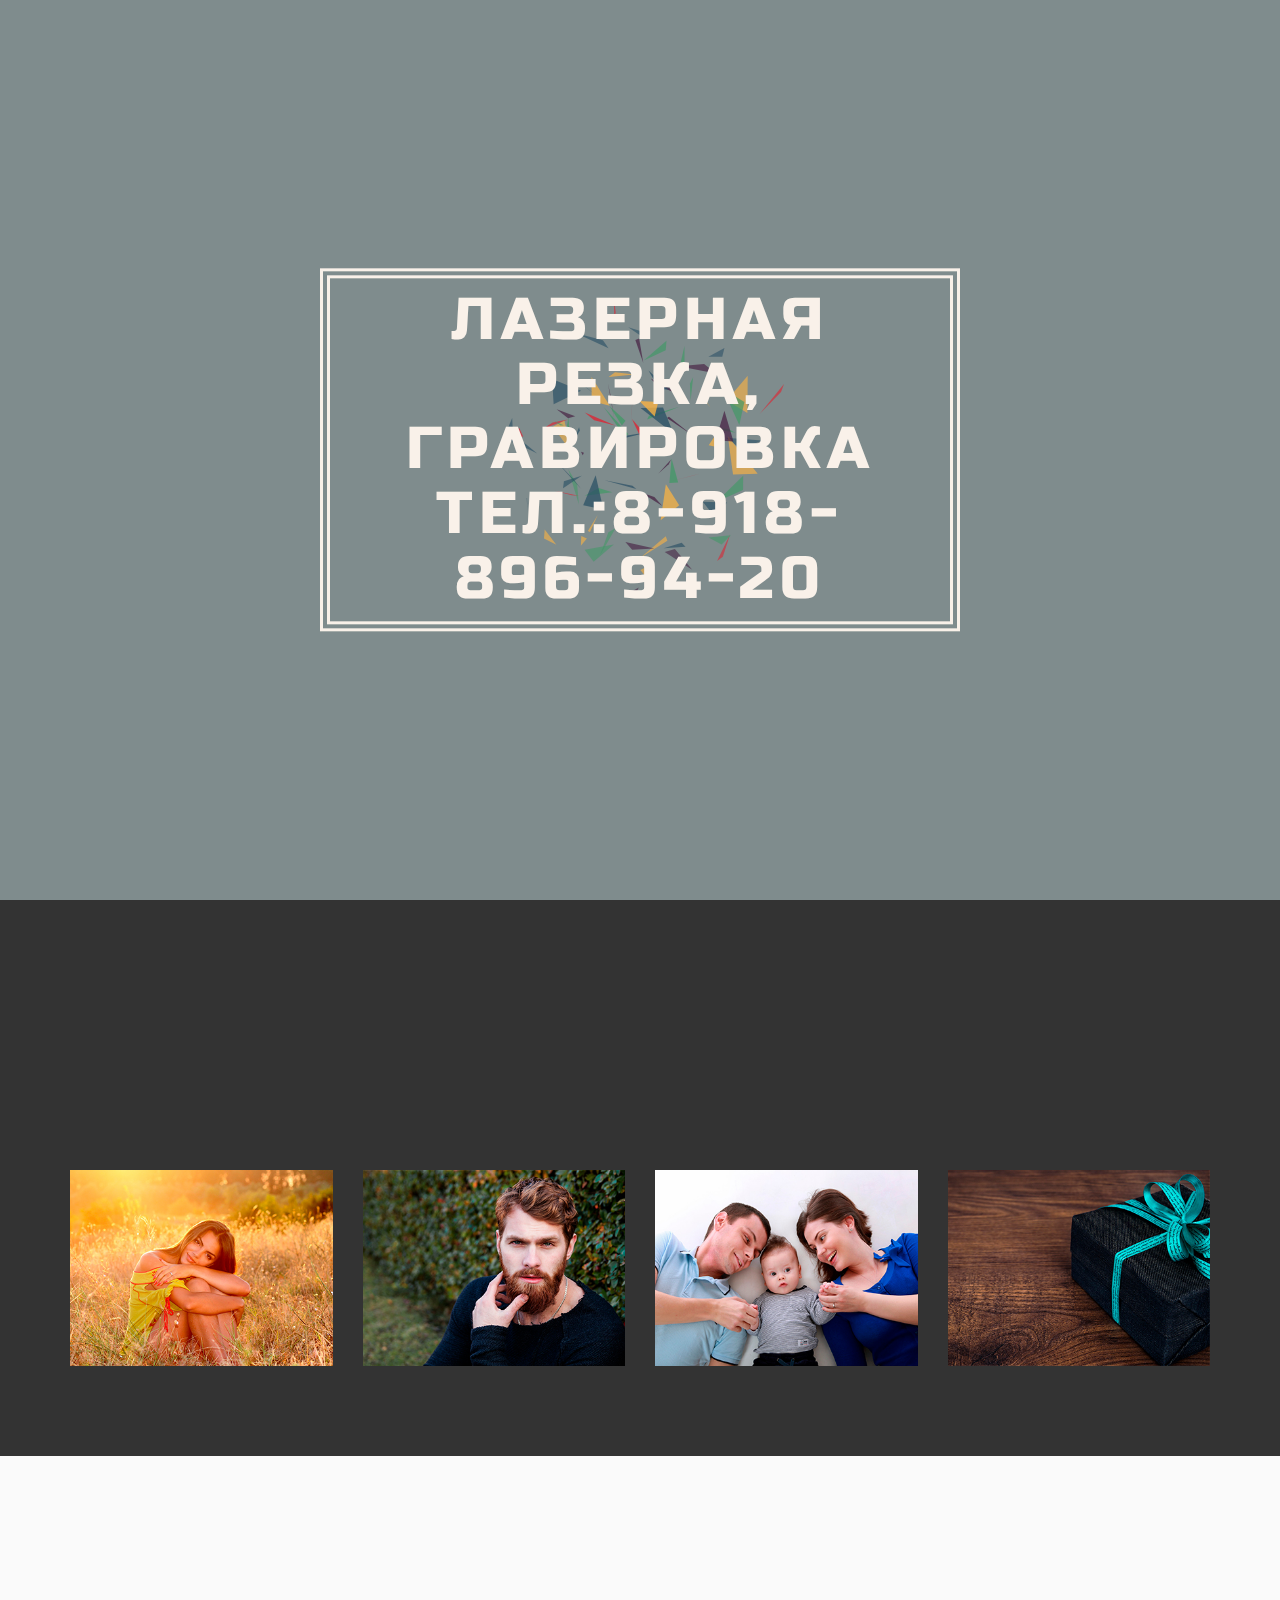
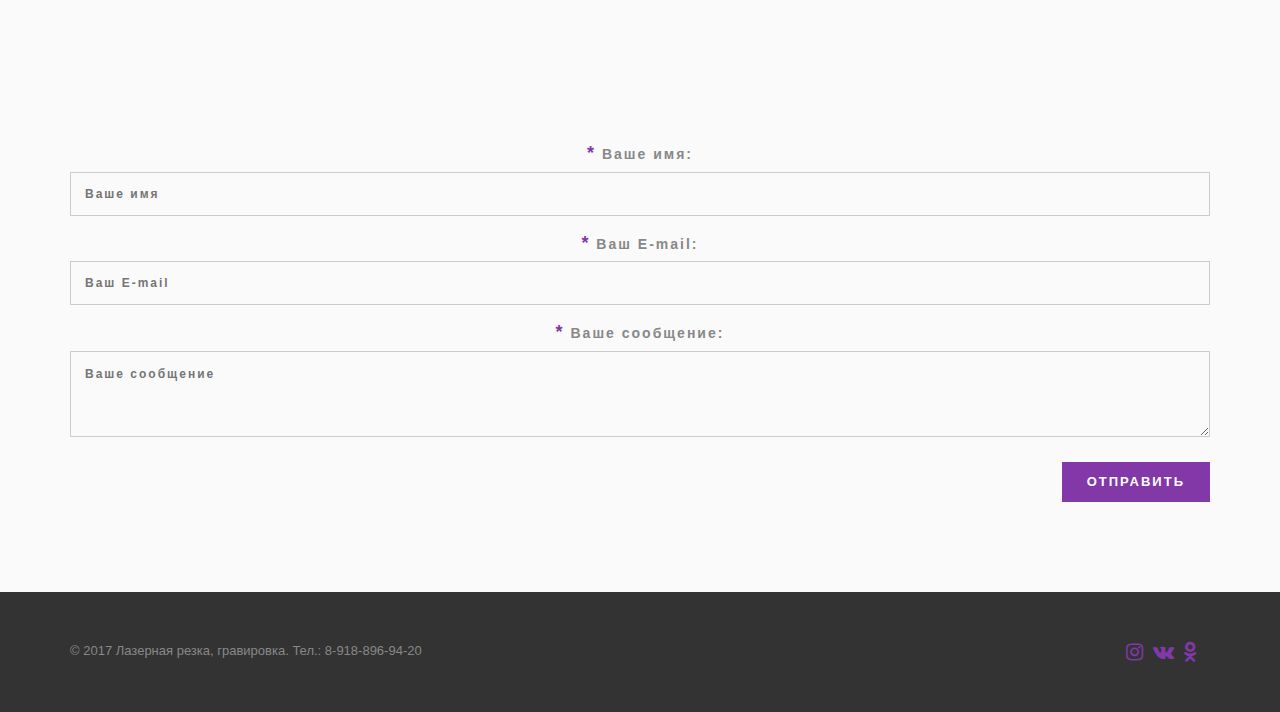
==== index.html @ a65a6808 "112" ====
<!DOCTYPE html>
<html lang="en" class="no-js">
	<head>
        <meta charset="UTF-8" />
        <meta http-equiv="X-UA-Compatible" content="IE=edge">
        <meta name="viewport" content="width=device-width, initial-scale=1">
        <title>Лазерная резка, гравировка</title>
        <meta name="description" content="Examples for creative website header animations using Canvas and JavaScript" />
        <meta name="keywords" content="header, canvas, animated, creative, inspiration, javascript" />
        <meta name="author" content="Codrops" />
        <link rel="shortcut icon" href="../favicon.ico">
        <link rel="stylesheet" type="text/css" href="css/normalize.css" />
        <link rel="stylesheet" type="text/css" href="css/demo.css" />
        <link rel="stylesheet" type="text/css" href="css/component.css" />
				<link rel="stylesheet" href="css/fonts.css" />
				<link rel="stylesheet" href="css/main.css" />
				<link rel="stylesheet" href="css/skins/purple.css" />
				<link rel="stylesheet" href="css/media.css" />
				<link rel="stylesheet" href="js/font-awesome/css/font-awesome.min.css" />
				<link rel="stylesheet" href="js/linea/styles.css" />
				<link rel="stylesheet" href="js/magnific-popup/magnific-popup.css" />
				<link rel="stylesheet" href="js/animate/animate.min.css" />
        <!-- <link href='http://fonts.googleapis.com/css?family=Raleway:200,400,800|Londrina+Outline' rel='stylesheet' type='text/css'> -->
				<!-- <link href="https://fonts.googleapis.com/css?family=Exo+2" rel="stylesheet" type='text/css'> -->
				<link href="https://fonts.googleapis.com/css?family=Russo+One" rel="stylesheet">
				<link rel="stylesheet" href="https://maxcdn.bootstrapcdn.com/bootstrap/3.3.7/css/bootstrap.min.css" integrity="sha384-BVYiiSIFeK1dGmJRAkycuHAHRg32OmUcww7on3RYdg4Va+PmSTsz/K68vbdEjh4u" crossorigin="anonymous">
        <!--[if IE]>
        	<script src="http://html5shiv.googlecode.com/svn/trunk/html5.js"></script>
        <![endif]-->
	</head>
	<body>
		<!-- Шапка с эффектом анимации -->
		<div class="container demo-3">
			<div class="content">
                <div id="large-header" class="large-header">
                    <canvas id="demo-canvas"></canvas>
                    <h1 class="main-title">Лазерная резка, гравировка <br> тел.:8-918-896-94-20</span></h1>
                </div>
			</div>
  	</div>
		<!-- | Конец - Шапка с эффектом анимации -->

		<!-- Портфолио -->
		<section id="portfolio" class="s_portfolio bg_dark">
			<div class="section_header">
				<h2>Не забываемые подарки</h2>
				<div class="s_descr_wrap">
					<div class="s_descr"></div>
				</div>
			</div>
			<div class="section_content">
				<div class="container">
					<div class="row">
						<div class="filter_div controls">
							<ul class="ulmenu">
								<li class="filter active" data-filter="all">Все работы</li>
								<li class="filter" data-filter=".category-1">Сайты</li>
								<li class="filter" data-filter=".category-2">Айдентика</li>
								<li class="filter" data-filter=".category-3">Логотипы</li>
							</ul>
						</div>
						<div id="portfolio_grid">
							<div class="mix col-md-3 col-sm-6 col-xs-12 portfolio_item category-1">
								<img src="img/forher.jpg" alt="Alt" />
								<div class="port_item_cont">
									<h3>Для женщин</h3>
									<p></p>
									<a href="#" class="popup_content">Посмотреть</a>
								</div>
								<div class="hidden">
									<div class="podrt_descr">
										<div class="modal-box-content">
											<button class="mfp-close" type="button" title="Закрыть (Esc)">×</button>
											<h3>Заголовок работы</h3>
											<p>Lorem ipsum dolor sit amet, consectetur adipisicing elit. Earum cupiditate, dignissimos quo. Dolore, omnis totam quibusdam voluptatibus cum, nulla dolores sunt iste? Sunt nam illum, animi magni veniam adipisci non.</p>
											<img src="img/forher.jpg" alt="Alt" />
										</div>
									</div>
								</div>
							</div>
							<div class="mix col-md-3 col-sm-6 col-xs-12 portfolio_item category-1">
								<img src="img/forhim.jpg" alt="Alt" />
								<div class="port_item_cont">
									<h3>Для мужчин</h3>
									<p></p>
									<a href="#" class="popup_content">Посмотреть</a>
								</div>
								<div class="hidden">
									<div class="podrt_descr">
										<div class="modal-box-content">
											<button class="mfp-close" type="button" title="Закрыть (Esc)">×</button>
											<h3>Заголовок работы</h3>
											<p>Lorem ipsum dolor sit amet, consectetur adipisicing elit. Earum cupiditate, dignissimos quo. Dolore, omnis totam quibusdam voluptatibus cum, nulla dolores sunt iste? Sunt nam illum, animi magni veniam adipisci non.</p>
											<img src="img/forhim.jpg" alt="Alt" />
										</div>
									</div>
								</div>
							</div>
							<div class="mix col-md-3 col-sm-6 col-xs-12 portfolio_item category-1">
								<img src="img/forfamily.jpg" alt="Alt" />
								<div class="port_item_cont">
									<h3>Для всей семьи</h3>
									<p></p>
									<a href="#" class="popup_content">Посмотреть</a>
								</div>
								<div class="hidden">
									<div class="podrt_descr">
										<div class="modal-box-content">
											<button class="mfp-close" type="button" title="Закрыть (Esc)">×</button>
											<h3>Заголовок работы</h3>
											<p>Lorem ipsum dolor sit amet, consectetur adipisicing elit. Earum cupiditate, dignissimos quo. Dolore, omnis totam quibusdam voluptatibus cum, nulla dolores sunt iste? Sunt nam illum, animi magni veniam adipisci non.</p>
											<img src="img/forfamily.jpg" alt="Alt" />
										</div>
									</div>
								</div>
							</div>
							<div class="mix col-md-3 col-sm-6 col-xs-12 portfolio_item category-2">
								<img src="img/forholiday.jpg" alt="Alt" />
								<div class="port_item_cont">
									<h3>На праздники</h3>
									<p></p>
									<a href="#" class="popup_content">Посмотреть</a>
								</div>
								<div class="hidden">
									<div class="podrt_descr">
										<div class="modal-box-content">
											<button class="mfp-close" type="button" title="Закрыть (Esc)">×</button>
											<h3>Заголовок работы</h3>
											<p>Lorem ipsum dolor sit amet, consectetur adipisicing elit. Earum cupiditate, dignissimos quo. Dolore, omnis totam quibusdam voluptatibus cum, nulla dolores sunt iste? Sunt nam illum, animi magni veniam adipisci non.</p>
											<img src="img/forholiday.jpg" alt="Alt" />
										</div>
									</div>
								</div>
							</div>

							<!-- <div class="mix col-md-12 col-sm-12 col-xs-12 portfolio_item category-2">
								<img src="img/corp.jpg" alt="Alt" />
								<div class="port_item_cont">
									<h3>Заголовок работы</h3>
									<p>Описание работы</p>
									<a href="#" class="popup_content">Посмотреть</a>
								</div>
								<div class="hidden">
									<div class="podrt_descr">
										<div class="modal-box-content">
											<button class="mfp-close" type="button" title="Закрыть (Esc)">×</button>
											<h3>Заголовок работы</h3>
											<p>Lorem ipsum dolor sit amet, consectetur adipisicing elit. Earum cupiditate, dignissimos quo. Dolore, omnis totam quibusdam voluptatibus cum, nulla dolores sunt iste? Sunt nam illum, animi magni veniam adipisci non.</p>
											<img src="img/portfolio-images/4.jpg" alt="Alt" />
										</div>
									</div>
								</div>
							</div>
							<div class="mix col-md-3 col-sm-6 col-xs-12 portfolio_item category-3">
								<img src="img/portfolio-images/5.jpg" alt="Alt" />
								<div class="port_item_cont">
									<h3>Заголовок работы</h3>
									<p>Описание работы</p>
									<a href="#" class="popup_content">Посмотреть</a>
								</div>
								<div class="hidden">
									<div class="podrt_descr">
										<div class="modal-box-content">
											<button class="mfp-close" type="button" title="Закрыть (Esc)">×</button>
											<h3>Заголовок работы</h3>
											<p>Lorem ipsum dolor sit amet, consectetur adipisicing elit. Earum cupiditate, dignissimos quo. Dolore, omnis totam quibusdam voluptatibus cum, nulla dolores sunt iste? Sunt nam illum, animi magni veniam adipisci non.</p>
											<img src="img/portfolio-images/5.jpg" alt="Alt" />
										</div>
									</div>
								</div>
							</div>
							<div class="mix col-md-3 col-sm-6 col-xs-12 portfolio_item category-3">
								<img src="img/portfolio-images/6.jpg" alt="Alt" />
								<div class="port_item_cont">
									<h3>Заголовок работы</h3>
									<p>Описание работы</p>
									<a href="#" class="popup_content">Посмотреть</a>
								</div>
								<div class="hidden">
									<div class="podrt_descr">
										<div class="modal-box-content">
											<button class="mfp-close" type="button" title="Закрыть (Esc)">×</button>
											<h3>Заголовок работы</h3>
											<p>Lorem ipsum dolor sit amet, consectetur adipisicing elit. Earum cupiditate, dignissimos quo. Dolore, omnis totam quibusdam voluptatibus cum, nulla dolores sunt iste? Sunt nam illum, animi magni veniam adipisci non.</p>
											<img src="img/portfolio-images/6.jpg" alt="Alt" />
										</div>
									</div>
								</div>
							</div>
							<div class="mix col-md-3 col-sm-6 col-xs-12 portfolio_item category-2">
								<img src="img/portfolio-images/1.jpg" alt="Alt" />
								<div class="port_item_cont">
									<h3>Заголовок работы</h3>
									<p>Описание работы</p>
									<a href="#" class="popup_content">Посмотреть</a>
								</div>
								<div class="hidden">
									<div class="podrt_descr">
										<div class="modal-box-content">
											<button class="mfp-close" type="button" title="Закрыть (Esc)">×</button>
											<h3>Заголовок работы</h3>
											<p>Lorem ipsum dolor sit amet, consectetur adipisicing elit. Earum cupiditate, dignissimos quo. Dolore, omnis totam quibusdam voluptatibus cum, nulla dolores sunt iste? Sunt nam illum, animi magni veniam adipisci non.</p>
											<img src="img/portfolio-images/1.jpg" alt="Alt" />
										</div>
									</div>
								</div>
							</div> -->

						</div>
					</div>
				</div>
			</div>
		</section>
		<!-- | Конец - Портфолио -->


		<!-- Форма связи -->
		<section id="contacts" class="s_contacts bg_light">
			<div class="section_header">
				<h2>Контакты</h2>
				<div class="s_descr_wrap">
					<div class="s_descr">Оставьте ваше сообщение</div>
				</div>
			</div>
			<div class="section_content">
				<div class="container">
					<div class="row">
						<!-- <div class="col-md-6 col-sm-6">
							<div class="contact_box">
								<div class="contacts_icon icon-basic-geolocalize-05"></div>
								<h3>Адрес:</h3>
								<p>Lorem Ipsum - это текст-"рыба", часто используемый в печати и вэб-дизайне.</p>
							</div>
							<div class="contact_box">
								<div class="contacts_icon icon-basic-smartphone"></div>
								<h3>Телефон:</h3>
								<p>+7 999 999 99 99</p>
							</div>
							<div class="contact_box">
								<div class="contacts_icon icon-basic-webpage-img-txt"></div>
								<h3>Веб-сайт:</h3>
								<p><a href="//webdesign-master.ru" target="_blank">webdesign-master.ru</a></p>
							</div>
						</div> -->
						<div class="col-md-12 col-sm-12">
							<form action="http://formspree.io/5436162" class="main_form" novalidate target="_blank" method="post">
								<label class="form-group">
									<span class="color_element">*</span> Ваше имя:
									<input type="text" name="name" placeholder="Ваше имя" data-validation-required-message="Вы не ввели имя" required />
									<span class="help-block text-danger"></span>
								</label>
								<label class="form-group">
									<span class="color_element">*</span> Ваш E-mail:
									<input type="email" name="email" placeholder="Ваш E-mail" data-validation-required-message="Не корректно введен E-mail" required />
									<span class="help-block text-danger"></span>
								</label>
								<label class="form-group">
									<span class="color_element">*</span> Ваше сообщение:
									<textarea name="message" placeholder="Ваше сообщение" data-validation-required-message="Вы не ввели сообщение" required></textarea>
									<span class="help-block text-danger"></span>
								</label>
								<button>Отправить</button>
							</form>
						</div>
					</div>
				</div>
			</div>
		</section>
		<!-- | Конец - Форма связи -->

		<!-- FOOTER -->
		<footer class="main_footer bg_dark">
			<div class="container">
				<div class="row">
					<div class="col-md-12">
						&copy; 2017 Лазерная резка, гравировка. Тел.: 8-918-896-94-20
						<div class="social_wrap">
							<ul>
								<li><a href="https://www.instagram.com/la3erok/" target="_blank"><i class="fa fa-instagram"></i></a></li>
								<li><a href="https://vk.com/club139018407" target="_blank"><i class="fa fa-vk"></i></a></li>
								<li><a href="https://ok.ru/profile/565027528551" target="_blank"><i class="fa fa-odnoklassniki"></i></a></li>
								<li><a href="#" target="_blank"><i class="fa fax-turtle"></i></a></li>

							</ul>
						</div>
					</div>
				</div>
			</div>
		</footer>
		<!-- | Конец - FOOTER -->


<script src="js/TweenLite.min.js"></script>
<script src="js/EasePack.min.js"></script>
<script src="js/rAF.js"></script>
<script src="js/demo-3.js"></script>
<script src="js/jquery/jquery-2.1.3.min.js"></script>
<script src="js/parallax/parallax.min.js"></script>
<script src="js/magnific-popup/jquery.magnific-popup.min.js"></script>
<script src="js/mixitup/mixitup.min.js"></script>
<script src="js/scroll2id/PageScroll2id.min.js"></script>
<script src="js/waypoints/waypoints.min.js"></script>
<script src="js/animate/animate-css.js"></script>
<script src="js/jqBootstrapValidation/jqBootstrapValidation.js"></script>
<script src="js/common.js"></script>
	</body>
</html>
---- css/demo.css ----
@font-face {
	font-weight: normal;
	font-style: normal;
	font-family: 'codropsicons';
	src:url('../fonts/codropsicons/codropsicons.eot');
	src:url('../fonts/codropsicons/codropsicons.eot?#iefix') format('embedded-opentype'),
		url('../fonts/codropsicons/codropsicons.woff') format('woff'),
		url('../fonts/codropsicons/codropsicons.ttf') format('truetype'),
		url('../fonts/codropsicons/codropsicons.svg#codropsicons') format('svg');
}

*, *:after, *:before { -webkit-box-sizing: border-box; box-sizing: border-box; }
.clearfix:before, .clearfix:after { content: ''; display: table; }
.clearfix:after { clear: both; }

body {
	background: #fff;
	color: #383a3c;
	font-weight: 400;
	font-size: 1em;
	line-height: 1.25;
	font-family: 'Raleway', Calibri, Arial, sans-serif;
}

a, button {
	outline: none;
}

a {
	color: #566473;
	text-decoration: none;
}

a:hover, a:focus {
	color: #34495e;
}

section {
	padding: 1em;
	text-align: center;
}

p.ref {
	text-align: center;
	padding: 2em 1em;
}

/* Header */
.codrops-header {
	margin: 0 auto;
	padding: 2em;
	text-align: center;
	max-width: 900px;
}

.codrops-header h1 {
	margin: 0;
	font-size: 4.5em;
	line-height: 1;
	font-weight: 200;
}

.codrops-header h1 span {
	display: block;
	padding: 1em 0 1.5em;
	font-size: 36%;
	color: #95a5a6;
	line-height: 1.4;
}

/* To Navigation Style */
.codrops-top {
	width: 100%;
	text-transform: uppercase;
	font-weight: 700;
	font-size: 0.69em;
	text-align: center;
	padding: 3em 0;
}

.codrops-top a {
	display: inline-block;
	padding: 1.5em;
	text-decoration: none;
	letter-spacing: 1px;
}

.codrops-icon:before {
	margin: 0 4px;
	text-transform: none;
	font-weight: normal;
	font-style: normal;
	font-variant: normal;
	font-family: 'codropsicons';
	line-height: 1;
	speak: none;
	-webkit-font-smoothing: antialiased;
}

.codrops-icon-drop:before {
	content: "\e001";
}

.codrops-icon-prev:before {
	content: "\e004";
}

/* Demo Buttons Style */
.codrops-demos {
	padding-top: 1em;
	font-size: 0.8em;
}

.codrops-demos a {
	display: inline-block;
	margin: 0.35em 0.1em;
	padding: 0.5em 1.2em;
	outline: none;
	text-decoration: none;
	text-transform: uppercase;
	letter-spacing: 1px;
	font-weight: 700;
	border-radius: 2px;
	font-size: 110%;
	border: 2px solid transparent;
}

.codrops-demos a:hover,
.codrops-demos a.current-demo {
	border-color: #383a3c;
}

.codrops-demos h3 {
	margin: 0;
	padding: 1em 0 0.5em 0;
	font-size: 0.9em;
	float: left;
	min-width: 90px;
	clear: left;
}

.codrops-demos div:not(:first-child) h3 {
	padding-top: 2em;
}

.codrops-demos a:hover,
.codrops-demos a.current-demo {
	color: inherit;
	border-color: initial;
}

/* Related demos */
.related {
	padding: 10em 0;
}

.related p {
	font-size: 1.5em;
}

.related > a {
	display: inline-block;
	text-align: center;
	margin: 20px 10px;
	padding: 25px;
	vertical-align: middle;
}

.related a img {
	max-width: 100%;
	opacity: 0.8;
	border-radius: 10px;
}

.related a:hover img,
.related a:active img {
	opacity: 1;
}

.related a h3 {
	margin: 0;
	min-height: 63px;
	padding: 0.5em 0 0.3em;
	max-width: 300px;
	text-align: center;
	font-weight: 400;
	font-size: 1em;
}

@media screen and (max-width: 40em) {

	.codrops-header h1 {
		font-size: 2.5em;
	}
}
---- css/component.css ----
/* Header */
.container {
	width: 100%;
}

.large-header {
	position: relative;
	width: 100%;
	background: #333;
	overflow: hidden;
	background-size: cover;
	background-position: center center;
	z-index: 1;
}

.demo-1 .large-header {
	background-image: url('../img/demo-1-bg.jpg');
}

.demo-2 .large-header {
	background-image: url('../img/demo-2-bg.jpg');
	background-position: center bottom;
}

.demo-3 .large-header {
	background: #7f8c8d;
	position: relative;
	width: 100%;
	/*background: #333;*/
	overflow: hidden;
	background-size: cover;
	background-position: center center;
	z-index: 1;
}

.demo-3 {
	width: 100% !Important;
	padding: 0 !Important;
}


.demo-4 .large-header {
	background: #f9f1e9;
}

.main-title {
	position: absolute;
	margin: 0;
	padding: 0;
	color: #f9f1e9;
	text-align: center;
	top: 50%;
	left: 50%;
	-webkit-transform: translate3d(-50%,-50%,0);
	transform: translate3d(-50%,-50%,0);
}

.demo-1 .main-title,
.demo-3 .main-title {
	text-transform: uppercase;
	font-size: 4.2em;
	letter-spacing: 0.1em;
}

.demo-2 .main-title {
	font-family: 'Clicker Script', cursive;
	font-weight: normal;
	font-size: 8em;
	padding-left: 10px;
	text-shadow: 2px 2px 4px rgba(0,0,0,0.4);
}

.demo-2 .main-title::before {
	content: '';
	width: 20vw;
	height: 20vw;
	min-width: 3.5em;
	min-height: 3.5em;
	background: url(../img/deco.svg) no-repeat center center;
	background-size: cover;
	position: absolute;
	top: 50%;
	left: 50%;
	border-radius: 50%;
	z-index: -1;
	-webkit-transform: translate3d(-50%,-50%,0);
	transform: translate3d(-50%,-50%,0);
}

.demo-3 .main-title {
	padding: 10px 40px;
	border: 10px double #f9f1e9;
	text-transform: uppercase;
	/*font-family: Londrina Outline, sans-serif;*/
	/*font-family: 'Exo 2', sans-serif;*/
	font-family: 'Russo One', sans-serif;
}

.demo-4 .main-title {
	font-size: 6em;
	font-weight: 300;
	padding: 10px 30px;
	text-transform: uppercase;
	color: #222;
}

.main-title .thin {
	font-weight: 200;
}

.item1 {
	width: 33%;
}

@media only screen and (max-width : 768px) {
	.demo-1 .main-title,
	.demo-3 .main-title,
	.demo-4 .main-title {
		font-size: 3em;
	}

	.demo-2 .main-title {
		font-size: 4em;
	}
}
---- css/fonts.css ----
@font-face {
  font-family: "Raleway";
  font-style: normal;
  font-weight: normal;
  src: url("../fonts/RalewayRegular/RalewayRegular.eot?#iefix") format("embedded-opentype"), url("../fonts/RalewayRegular/RalewayRegular.woff") format("woff"), url("../fonts/RalewayRegular/RalewayRegular.ttf") format("truetype"); }
@font-face {
  font-family: "Raleway";
  font-style: normal;
  font-weight: 700;
  src: url("../fonts/RalewayBold/RalewayBold.eot?#iefix") format("embedded-opentype"), url("../fonts/RalewayBold/RalewayBold.woff") format("woff"), url("../fonts/RalewayBold/RalewayBold.ttf") format("truetype"); }
@font-face {
  font-family: "Raleway";
  font-style: normal;
  font-weight: 300;
  src: url("../fonts/RalewayLight/RalewayLight.eot?#iefix") format("embedded-opentype"), url("../fonts/RalewayLight/RalewayLight.woff") format("woff"), url("../fonts/RalewayLight/RalewayLight.ttf") format("truetype"); }
@font-face {
  font-family: "Raleway";
  font-style: normal;
  font-weight: 600;
  src: url("../fonts/RalewaySemiBold/RalewaySemiBold.eot?#iefix") format("embedded-opentype"), url("../fonts/RalewaySemiBold/RalewaySemiBold.woff") format("woff"), url("../fonts/RalewaySemiBold/RalewaySemiBold.ttf") format("truetype"); }
---- css/main.css ----
body {
  font-family: "Raleway", sans-serif;
  font-weight: normal;
  font-size: 14px;
  min-width: 320px;
  position: relative;
  line-height: 1.6;
  -webkit-font-smoothing: antialised; }

body input:focus:required:invalid,
body textarea:focus:required:invalid {
  color: red; }

body input:required:valid,
body textarea:required:valid {
  color: green; }

.hidden {
  display: none; }

section,
.main_head {
  position: relative; }
  section h3,
  .main_head h3 {
    text-align: center;
    text-transform: uppercase;
    font-weight: 400;
    font-size: 12px;
    margin-top: 0;
    margin-bottom: 35px; }

section {
  padding: 70px 0 90px; }
  section h2 {
    text-align: center;
    font-size: 45px;
    text-transform: uppercase;
    margin: 0 0 15px;
    letter-spacing: 1px; }
  section .personal_header {
    font-size: 13px;
    text-align: left;
    margin-bottom: 30px;
    color: #555; }

.s_descr_wrap {
  text-align: center; }
  .s_descr_wrap .s_descr {
    display: inline-block;
    text-transform: uppercase;
    font-size: 12px;
    position: relative;
    margin-bottom: 130px;
    font-weight: 600; }
    .s_descr_wrap .s_descr::after {
      content: "";
      height: 1px;
      left: 50%;
      margin-left: -75px;
      margin-top: 60px;
      position: absolute;
      width: 150px; }

.main_head {
  min-height: 480px;
  padding-top: 20px; }

.loader {
  background: none repeat scroll 0 0 #ffffff;
  bottom: 0;
  height: 100%;
  left: 0;
  position: fixed;
  right: 0;
  top: 0;
  width: 100%;
  z-index: 9999; }
  .loader .loader_inner {
    background-image: url("../img/preloader.gif");
    background-size: cover;
    background-repeat: no-repeat;
    background-posirion: center center;
    background-color: #fff;
    height: 60px;
    width: 60px;
    margin-top: -30px;
    margin-left: -30px;
    left: 50%;
    top: 50%;
    position: absolute; }

.logo_container {
  float: left; }

svg {
  height: 60px;
  width: 60px;
  z-index: 1;
  position: relative; }

.toggle_mnu {
  width: 60px;
  height: 60px;
  position: fixed;
  z-index: 100;
  border: none;
  right: 20px;
  top: 20px; }
  .toggle_mnu span {
    display: block; }

.sandwich {
  width: 28px;
  height: 28px;
  position: absolute;
  top: 8px;
  bottom: 0;
  left: 0;
  right: 0;
  margin: auto;
  z-index: 200; }

.sw-topper {
  position: relative;
  top: 0;
  width: 28px;
  height: 3px;
  background: white;
  border: none;
  border-radius: 4px 4px 4px 4px;
  -webkit-transition: -webkit-transform 0.5s, top 0.2s;
          transition: transform 0.5s, top 0.2s;
  display: block; }

svg path {
  fill: #e0e0e0; }

.sw-bottom {
  position: relative;
  width: 28px;
  height: 3px;
  top: 6.6px;
  background: white;
  border: none;
  border-radius: 4px 4px 4px 4px;
  -webkit-transition: -webkit-transform 0.5s, top 0.2s;
          transition: transform 0.5s, top 0.2s;
  -webkit-transition-delay: 0.2s, 0s;
          transition-delay: 0.2s, 0s; }

.sw-footer {
  position: relative;
  width: 28px;
  height: 3px;
  top: 13.5px;
  background: white;
  border: none;
  border-radius: 4px 4px 4px 4px;
  -webkit-transition: all 0.5s;
          transition: all 0.5s;
  -webkit-transition-delay: 0.1s;
          transition-delay: 0.1s; }

.sandwich.active .sw-topper {
  top: 9px;
  -webkit-transform: rotate(-45deg);
      -ms-transform: rotate(-45deg);
          transform: rotate(-45deg); }
.sandwich.active .sw-bottom {
  top: 6px;
  -webkit-transform: rotate(45deg);
      -ms-transform: rotate(45deg);
          transform: rotate(45deg); }
.sandwich.active .sw-footer {
  opacity: 0;
  top: 0;
  -webkit-transform: rotate(180deg);
      -ms-transform: rotate(180deg);
          transform: rotate(180deg); }

.top_mnu {
  position: fixed;
  width: 100%;
  height: 100%;
  background-color: rgba(0, 0, 0, 0.85);
  z-index: 50;
  right: 0;
  top: 0;
  display: none; }
  .top_mnu ul,
  .top_mnu li {
    list-style-type: none;
    padding: 0;
    margin: 0; }
  .top_mnu ul {
    margin-top: 180px;
    text-align: center;
    -webkit-animation-duration: 0.01s;
    animation-duration: 0.01s; }
    .top_mnu ul li:nth-child(1) a {
      -webkit-animation-delay: 0;
      animation-delay: 0; }
    .top_mnu ul li:nth-child(2) a {
      -webkit-animation-delay: 0.1s;
      animation-delay: 0.1s; }
    .top_mnu ul li:nth-child(3) a {
      -webkit-animation-delay: 0.2s;
      animation-delay: 0.2s; }
    .top_mnu ul li:nth-child(4) a {
      -webkit-animation-delay: 0.3s;
      animation-delay: 0.3s; }
    .top_mnu ul a {
      color: #fff;
      display: block;
      text-transform: uppercase;
      font-size: 12px;
      opacity: 0;
      position: relative;
      height: 60px;
      outline: none; }
      .top_mnu ul a span {
        display: block;
        position: relative;
        top: -40px;
        left: 0;
        height: 100%;
        -webkit-transition: all 0.5s ease;
        transition: all 0.5s ease; }
        .top_mnu ul a span:hover {
          background-color: rgba(255, 255, 255, 0.08); }

.top_wrapper {
  display: table;
  width: 100%;
  height: 100%;
  position: absolute;
  top: 0;
  left: 0;
  z-index: 10; }
  .top_wrapper .top_descr {
    display: table-row; }
    .top_wrapper .top_descr .top_centered {
      display: table-cell;
      text-align: center;
      vertical-align: middle; }
  .top_wrapper .top_text {
    display: inline-block;
    -webkit-transition: all 1s ease;
    transition: all 1s ease; }
    .top_wrapper .top_text p {
      margin: 0;
      text-transform: uppercase;
      -webkit-animation-delay: 1s;
      animation-delay: 1s; }
    .top_wrapper .top_text h1 {
      display: inline-block;
      padding: 10px 35px;
      color: #fff;
      border: 8px solid #fff;
      text-transform: uppercase;
      font-weight: bold;
      font-size: 2.8em;
      background-color: rgba(0, 0, 0, 0.1);
      margin-left: 20px;
      margin-right: 20px;
      -webkit-animation-delay: 0.5s;
      animation-delay: 0.5s; }

.toggle_mnu {
  background-color: #000; }

.main_footer {
  padding: 50px 0;
  font-size: 13px;
  font-weight: 300; }
  .main_footer .social_wrap {
    float: right;
    line-height: 0; }
    .main_footer .social_wrap ul {
      margin: 0; }

.person {
  text-align: center;
  margin-bottom: 35px; }
  .person img {
    max-width: 220px;
    display: inline-block;
    border-radius: 50%; }

.s_about p {
  margin-bottom: 25px; }
.s_about ul,
.s_about li {
  margin: 0;
  padding: 0;
  list-style-type: none; }
.s_about li {
  margin-bottom: 10px; }
.s_about .social_wrap {
  margin-top: 25px; }

.social_wrap li {
  display: inline-block;
  font-size: 20px;
  padding: 0 3px; }

.resume_container .left .resume_description strong {
  margin-left: 10px; }
.resume_container .right .resume_description strong {
  margin-right: 10px; }
.resume_container .left {
  text-align: right;
  border-right: #d2d2d2 1px solid; }
  .resume_container .left h3 {
    text-align: right; }
.resume_container .right {
  text-align: left; }
  .resume_container .right h3 {
    text-align: left; }
.resume_container h3 {
  margin-top: 30px; }
.resume_container .year {
  font-weight: 600;
  font-style: italic;
  display: inline-block;
  padding: 0 15px;
  margin-bottom: 15px; }
.resume_container strong {
  font-weight: 600;
  font-style: normal;
  text-transform: uppercase; }
.resume_container .resume_description {
  font-style: italic; }
.resume_container .resume_item {
  margin-bottom: 40px; }
  .resume_container .resume_item p {
    margin-top: 10px; }
  .resume_container .resume_item:last-child {
    margin-bottom: 0; }
    .resume_container .resume_item:last-child p {
      margin-bottom: 0; }

.resume_icon {
  font-size: 40px;
  margin-bottom: 35px; }
  .resume_icon .year {
    display: inline-block;
    margin-bottom: 15px;
    padding: 0 10px; }

.s_portfolio ul,
.s_portfolio li {
  list-style-type: none;
  padding: 0;
  margin: 0;
  text-align: center; }
.s_portfolio li {
  display: inline-block;
  margin: 0 10px;
  text-transform: uppercase;
  font-size: 12px;
  cursor: pointer;
  line-height: 2; }
.s_portfolio ul {
  margin-bottom: 50px; }

.portfolio_item {
  display: none;
  padding: 0; }
  .portfolio_item img {
    width: 100%; }
  .portfolio_item .port_item_cont {
    position: absolute;
    top: 0;
    left: 0;
    width: 100%;
    height: 100%;
    background-color: rgba(0, 0, 0, 0.8);
    text-align: center;
    padding-top: 15%;
    opacity: 0;
    -webkit-transition: all 0.5s;
            transition: all 0.5s; }
  .portfolio_item:hover .port_item_cont {
    opacity: 1;
    padding-top: 20%; }
  .portfolio_item h3 {
    color: #fff;
    margin-bottom: 0; }
  .portfolio_item a {
    background-color: transparent;
    border: #fff 1px solid;
    padding: 2px 10px;
    display: inline-block; }

.podrt_descr {
  background-color: #fff;
  max-width: 500px;
  margin: auto; }
  .podrt_descr p,
  .podrt_descr h3 {
    padding: 20px;
    padding-bottom: 0; }
  .podrt_descr h3 {
    margin-bottom: 0;
    text-align: center;
    text-transform: uppercase;
    font-weight: 400;
    margin-top: 20px;
    padding-top: 25px; }
  .podrt_descr p {
    margin-top: 0; }
  .podrt_descr img {
    width: 100%;
    margin-top: 10px; }

.modal-box-content {
  position: relative; }

.contact_box {
  margin-bottom: 30px; }
  .contact_box h3 {
    text-align: left;
    color: #000;
    margin-bottom: 0px;
    font-size: 14px; }
  .contact_box .contacts_icon {
    font-size: 30px; }
  .contact_box p {
    margin-top: 5px; }

.main_form button {
  border: none;
  color: #fff;
  line-height: 40px;
  padding: 0 25px;
  font-size: 13px;
  text-transform: uppercase;
  font-weight: 600;
  margin-top: 10px;
  float: right; }

.ulmenu{
  display: none;
}

.form-group {
  display: block;
  margin-bottom: 20px; }
  .form-group .color_element {
    font-weight: 700;
    font-size: 18px; }
  .form-group .text-danger {
    font-size: 11px;
    margin-top: 5px;
    display: block; }
    .form-group .text-danger ul,
    .form-group .text-danger li {
      margin: 0;
      padding: 0;
      list-style-type: none; }
  .form-group input,
  .form-group textarea {
    display: block;
    width: 100%;
    border: 1px solid #ccc;
    margin-top: 5px;
    line-height: 40px;
    text-indent: 12px;
    font-size: 12px;
    background-color: transparent; }
---- css/skins/purple.css ----
body {
  color: #222; }

a {
  color: #8238A7; }

p,
body .main_footer,
.s_about li {
  color: #888; }

.color_element {
  color: #8238A7; }

.color_bg {
  background-color: #8238A7; }

.color_border {
  border-color: #8238A7; }

.bg_light {
  background-color: #FAFAFA; }

.bg_dark {
  background-color: #333;
  color: #fff; }
  .bg_dark .s_descr::after {
    background-color: #fff; }
  .bg_dark a {
    color: #fff; }

.top_mnu a:hover {
  color: #8238A7; }
.top_mnu a {
  letter-spacing: 4px; }

.top_text p {
  color: #FAFAFA;
  letter-spacing: 5px; }

.personal_header {
  letter-spacing: 2px; }

.s_descr {
  letter-spacing: 4px; }
  .s_descr::after {
    background-color: #222; }

section h3 {
  letter-spacing: 3px;
  color: #888; }

.s_about p:nth-child(even) {
  color: #8238A7; }

.resume_container h3 {
  color: #222;
  letter-spacing: 1px;
  font-size: 16px;
  font-weight: 600; }

.resume_item .year {
  background-color: #8238A7;
  color: #fff; }
.resume_item .resume_description {
  letter-spacing: 1px; }

.s_portfolio li {
  color: #888;
  letter-spacing: 2px; }
.s_portfolio li.active {
  color: #fff;
  border-bottom: 1px solid #8238A7; }

.portfolio_item .port_item_cont a {
  border-color: #8238A7;
  color: #8238A7; }

.main_footer a {
  color: #8238A7; }

.contacts_icon {
  color: #8238A7; }

.text-danger {
  color: #8238A7; }

form input:focus,
form textarea:focus {
  border: 1px solid #8238A7; }
form input,
form textarea {
  letter-spacing: 2px; }
form button {
  background-color: #8238A7;
  letter-spacing: 2px; }
form .form-group {
  letter-spacing: 2px;
  color: #888; }

.popup_content {
  letter-spacing: 1px; }
---- css/media.css ----
/*==========  Desktop First Method  ==========*/

/* Large Devices, Wide Screens */
@media only screen and (max-width : 1200px) {

}

/* Medium Devices, Desktops */
@media only screen and (max-width : 992px) {
	.personal_last_block {
		margin-top: 35px;
	}
}

/* Small Devices, Tablets */
@media only screen and (max-width : 768px) {
	.resume_container .left,
	.section_content .resume_container h3,
	.resume_container .resume_icon {
		text-align: left;
		margin-bottom: 10px;
	}
	.resume_container .left h3 {
		margin-top: 0;
	}
}

/* Extra Small Devices, Phones */
@media only screen and (max-width : 480px) {
	.top_wrapper .top_text h1 {
		font-size: 2em;
		padding-left: 10px;
		padding-right: 10px;
	}
	.main_footer {
		text-align: left;
	}
	.main_footer .social_wrap {
		float: left;
		margin-top: 20px;
		width: 100%;
	}
	.main_footer .social_wrap ul {
		padding-left: 0;
	}
}

/* Custom, iPhone Retina */
@media only screen and (max-width : 320px) {

}


/*==========  Mobile First Method  ==========*/

/* Custom, iPhone Retina */
@media only screen and (min-width : 320px) {

}

/* Extra Small Devices, Phones */
@media only screen and (min-width : 480px) {

}

/* Small Devices, Tablets */
@media only screen and (min-width : 768px) {

}

/* Medium Devices, Desktops */
@media only screen and (min-width : 992px) {

}

/* Large Devices, Wide Screens */
@media only screen and (min-width : 1200px) {

}
---- js/linea/styles.css ----
@charset "UTF-8";

@font-face {
  font-family: "linea-basic-10";
  src:url("fonts/linea-basic-10.eot");
  src:url("fonts/linea-basic-10.eot?#iefix") format("embedded-opentype"),
    url("fonts/linea-basic-10.woff") format("woff"),
    url("fonts/linea-basic-10.ttf") format("truetype"),
    url("fonts/linea-basic-10.svg#linea-basic-10") format("svg");
  font-weight: normal;
  font-style: normal;

}

[data-icon]:before {
  font-family: "linea-basic-10" !important;
  content: attr(data-icon);
  font-style: normal !important;
  font-weight: normal !important;
  font-variant: normal !important;
  text-transform: none !important;
  speak: none;
  line-height: 1;
  -webkit-font-smoothing: antialiased;
  -moz-osx-font-smoothing: grayscale;
}

[class^="icon-"]:before,
[class*=" icon-"]:before {
  font-family: "linea-basic-10" !important;
  font-style: normal !important;
  font-weight: normal !important;
  font-variant: normal !important;
  text-transform: none !important;
  speak: none;
  line-height: 1;
  -webkit-font-smoothing: antialiased;
  -moz-osx-font-smoothing: grayscale;
}

.icon-basic-accelerator:before {
  content: "a";
}
.icon-basic-alarm:before {
  content: "b";
}
.icon-basic-anchor:before {
  content: "c";
}
.icon-basic-anticlockwise:before {
  content: "d";
}
.icon-basic-archive:before {
  content: "e";
}
.icon-basic-archive-full:before {
  content: "f";
}
.icon-basic-ban:before {
  content: "g";
}
.icon-basic-battery-charge:before {
  content: "h";
}
.icon-basic-battery-empty:before {
  content: "i";
}
.icon-basic-battery-full:before {
  content: "j";
}
.icon-basic-battery-half:before {
  content: "k";
}
.icon-basic-bolt:before {
  content: "l";
}
.icon-basic-book:before {
  content: "m";
}
.icon-basic-book-pen:before {
  content: "n";
}
.icon-basic-book-pencil:before {
  content: "o";
}
.icon-basic-bookmark:before {
  content: "p";
}
.icon-basic-calculator:before {
  content: "q";
}
.icon-basic-calendar:before {
  content: "r";
}
.icon-basic-cards-diamonds:before {
  content: "s";
}
.icon-basic-cards-hearts:before {
  content: "t";
}
.icon-basic-case:before {
  content: "u";
}
.icon-basic-chronometer:before {
  content: "v";
}
.icon-basic-clessidre:before {
  content: "w";
}
.icon-basic-clock:before {
  content: "x";
}
.icon-basic-clockwise:before {
  content: "y";
}
.icon-basic-cloud:before {
  content: "z";
}
.icon-basic-clubs:before {
  content: "A";
}
.icon-basic-compass:before {
  content: "B";
}
.icon-basic-cup:before {
  content: "C";
}
.icon-basic-diamonds:before {
  content: "D";
}
.icon-basic-display:before {
  content: "E";
}
.icon-basic-download:before {
  content: "F";
}
.icon-basic-exclamation:before {
  content: "G";
}
.icon-basic-eye:before {
  content: "H";
}
.icon-basic-eye-closed:before {
  content: "I";
}
.icon-basic-female:before {
  content: "J";
}
.icon-basic-flag1:before {
  content: "K";
}
.icon-basic-flag2:before {
  content: "L";
}
.icon-basic-floppydisk:before {
  content: "M";
}
.icon-basic-folder:before {
  content: "N";
}
.icon-basic-folder-multiple:before {
  content: "O";
}
.icon-basic-gear:before {
  content: "P";
}
.icon-basic-geolocalize-01:before {
  content: "Q";
}
.icon-basic-geolocalize-05:before {
  content: "R";
}
.icon-basic-globe:before {
  content: "S";
}
.icon-basic-gunsight:before {
  content: "T";
}
.icon-basic-hammer:before {
  content: "U";
}
.icon-basic-headset:before {
  content: "V";
}
.icon-basic-heart:before {
  content: "W";
}
.icon-basic-heart-broken:before {
  content: "X";
}
.icon-basic-helm:before {
  content: "Y";
}
.icon-basic-home:before {
  content: "Z";
}
.icon-basic-info:before {
  content: "0";
}
.icon-basic-ipod:before {
  content: "1";
}
.icon-basic-joypad:before {
  content: "2";
}
.icon-basic-key:before {
  content: "3";
}
.icon-basic-keyboard:before {
  content: "4";
}
.icon-basic-laptop:before {
  content: "5";
}
.icon-basic-life-buoy:before {
  content: "6";
}
.icon-basic-lightbulb:before {
  content: "7";
}
.icon-basic-link:before {
  content: "8";
}
.icon-basic-lock:before {
  content: "9";
}
.icon-basic-lock-open:before {
  content: "!";
}
.icon-basic-magic-mouse:before {
  content: "\"";
}
.icon-basic-magnifier:before {
  content: "#";
}
.icon-basic-magnifier-minus:before {
  content: "$";
}
.icon-basic-magnifier-plus:before {
  content: "%";
}
.icon-basic-mail:before {
  content: "&";
}
.icon-basic-mail-multiple:before {
  content: "'";
}
.icon-basic-mail-open:before {
  content: "(";
}
.icon-basic-mail-open-text:before {
  content: ")";
}
.icon-basic-male:before {
  content: "*";
}
.icon-basic-map:before {
  content: "+";
}
.icon-basic-message:before {
  content: ",";
}
.icon-basic-message-multiple:before {
  content: "-";
}
.icon-basic-message-txt:before {
  content: ".";
}
.icon-basic-mixer2:before {
  content: "/";
}
.icon-basic-mouse:before {
  content: ":";
}
.icon-basic-notebook:before {
  content: ";";
}
.icon-basic-notebook-pen:before {
  content: "<";
}
.icon-basic-notebook-pencil:before {
  content: "=";
}
.icon-basic-paperplane:before {
  content: ">";
}
.icon-basic-pencil-ruler:before {
  content: "?";
}
.icon-basic-pencil-ruler-pen:before {
  content: "@";
}
.icon-basic-photo:before {
  content: "[";
}
.icon-basic-picture:before {
  content: "]";
}
.icon-basic-picture-multiple:before {
  content: "^";
}
.icon-basic-pin1:before {
  content: "_";
}
.icon-basic-pin2:before {
  content: "`";
}
.icon-basic-postcard:before {
  content: "{";
}
.icon-basic-postcard-multiple:before {
  content: "|";
}
.icon-basic-printer:before {
  content: "}";
}
.icon-basic-question:before {
  content: "~";
}
.icon-basic-rss:before {
  content: "\\";
}
.icon-basic-server:before {
  content: "\e000";
}
.icon-basic-server2:before {
  content: "\e001";
}
.icon-basic-server-cloud:before {
  content: "\e002";
}
.icon-basic-server-download:before {
  content: "\e003";
}
.icon-basic-server-upload:before {
  content: "\e004";
}
.icon-basic-settings:before {
  content: "\e005";
}
.icon-basic-share:before {
  content: "\e006";
}
.icon-basic-sheet:before {
  content: "\e007";
}
.icon-basic-sheet-multiple:before {
  content: "\e008";
}
.icon-basic-sheet-pen:before {
  content: "\e009";
}
.icon-basic-sheet-pencil:before {
  content: "\e00a";
}
.icon-basic-sheet-txt:before {
  content: "\e00b";
}
.icon-basic-signs:before {
  content: "\e00c";
}
.icon-basic-smartphone:before {
  content: "\e00d";
}
.icon-basic-spades:before {
  content: "\e00e";
}
.icon-basic-spread:before {
  content: "\e00f";
}
.icon-basic-spread-bookmark:before {
  content: "\e010";
}
.icon-basic-spread-text:before {
  content: "\e011";
}
.icon-basic-spread-text-bookmark:before {
  content: "\e012";
}
.icon-basic-star:before {
  content: "\e013";
}
.icon-basic-tablet:before {
  content: "\e014";
}
.icon-basic-target:before {
  content: "\e015";
}
.icon-basic-todo:before {
  content: "\e016";
}
.icon-basic-todo-pen:before {
  content: "\e017";
}
.icon-basic-todo-pencil:before {
  content: "\e018";
}
.icon-basic-todo-txt:before {
  content: "\e019";
}
.icon-basic-todolist-pen:before {
  content: "\e01a";
}
.icon-basic-todolist-pencil:before {
  content: "\e01b";
}
.icon-basic-trashcan:before {
  content: "\e01c";
}
.icon-basic-trashcan-full:before {
  content: "\e01d";
}
.icon-basic-trashcan-refresh:before {
  content: "\e01e";
}
.icon-basic-trashcan-remove:before {
  content: "\e01f";
}
.icon-basic-upload:before {
  content: "\e020";
}
.icon-basic-usb:before {
  content: "\e021";
}
.icon-basic-video:before {
  content: "\e022";
}
.icon-basic-watch:before {
  content: "\e023";
}
.icon-basic-webpage:before {
  content: "\e024";
}
.icon-basic-webpage-img-txt:before {
  content: "\e025";
}
.icon-basic-webpage-multiple:before {
  content: "\e026";
}
.icon-basic-webpage-txt:before {
  content: "\e027";
}
.icon-basic-world:before {
  content: "\e028";
}
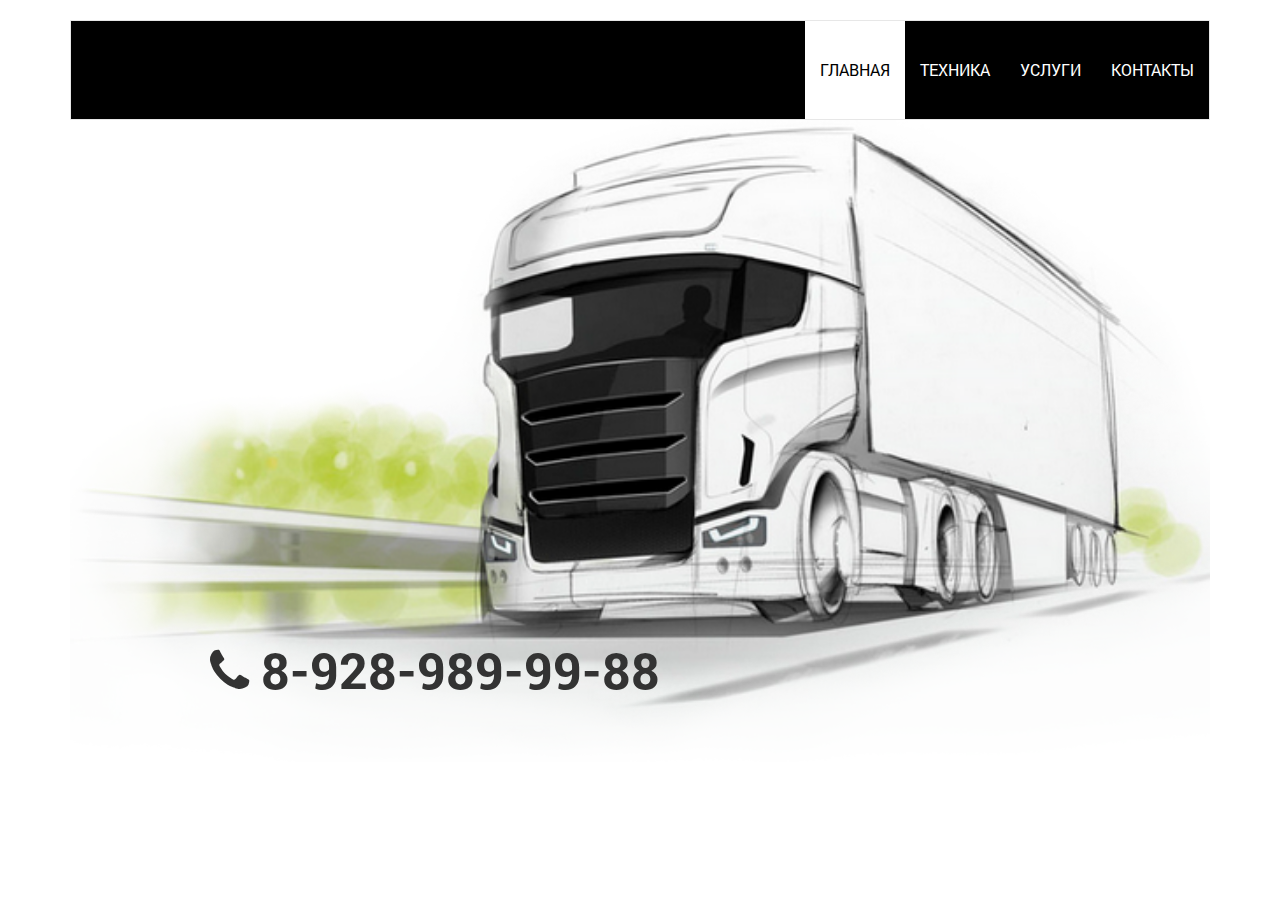
==== commit 5610fb44: "1.2" ====
--- a/index.html
+++ b/index.html
@@ -1,307 +1,84 @@
 <!DOCTYPE html>
-<html lang="en" class="no-js">
-	<head>
-        <meta charset="UTF-8" />
-        <meta http-equiv="X-UA-Compatible" content="IE=edge">
-        <meta name="viewport" content="width=device-width, initial-scale=1">
-        <title>Лазерная резка, гравировка</title>
-        <meta name="description" content="Examples for creative website header animations using Canvas and JavaScript" />
-        <meta name="keywords" content="header, canvas, animated, creative, inspiration, javascript" />
-        <meta name="author" content="Codrops" />
-        <link rel="shortcut icon" href="../favicon.ico">
-        <link rel="stylesheet" type="text/css" href="css/normalize.css" />
-        <link rel="stylesheet" type="text/css" href="css/demo.css" />
-        <link rel="stylesheet" type="text/css" href="css/component.css" />
-				<link rel="stylesheet" href="css/fonts.css" />
-				<link rel="stylesheet" href="css/main.css" />
-				<link rel="stylesheet" href="css/skins/purple.css" />
-				<link rel="stylesheet" href="css/media.css" />
-				<link rel="stylesheet" href="js/font-awesome/css/font-awesome.min.css" />
-				<link rel="stylesheet" href="js/linea/styles.css" />
-				<link rel="stylesheet" href="js/magnific-popup/magnific-popup.css" />
-				<link rel="stylesheet" href="js/animate/animate.min.css" />
-        <!-- <link href='http://fonts.googleapis.com/css?family=Raleway:200,400,800|Londrina+Outline' rel='stylesheet' type='text/css'> -->
-				<!-- <link href="https://fonts.googleapis.com/css?family=Exo+2" rel="stylesheet" type='text/css'> -->
-				<link href="https://fonts.googleapis.com/css?family=Russo+One" rel="stylesheet">
-				<link rel="stylesheet" href="https://maxcdn.bootstrapcdn.com/bootstrap/3.3.7/css/bootstrap.min.css" integrity="sha384-BVYiiSIFeK1dGmJRAkycuHAHRg32OmUcww7on3RYdg4Va+PmSTsz/K68vbdEjh4u" crossorigin="anonymous">
-        <!--[if IE]>
-        	<script src="http://html5shiv.googlecode.com/svn/trunk/html5.js"></script>
-        <![endif]-->
-	</head>
-	<body>
-		<!-- Шапка с эффектом анимации -->
-		<div class="container demo-3">
-			<div class="content">
-                <div id="large-header" class="large-header">
-                    <canvas id="demo-canvas"></canvas>
-                    <h1 class="main-title">Лазерная резка, гравировка <br> тел.:8-918-896-94-20</span></h1>
-                </div>
-			</div>
-  	</div>
-		<!-- | Конец - Шапка с эффектом анимации -->
+<html lang="ru">
 
-		<!-- Портфолио -->
-		<section id="portfolio" class="s_portfolio bg_dark">
-			<div class="section_header">
-				<h2>Не забываемые подарки</h2>
-				<div class="s_descr_wrap">
-					<div class="s_descr"></div>
-				</div>
-			</div>
-			<div class="section_content">
-				<div class="container">
-					<div class="row">
-						<div class="filter_div controls">
-							<ul class="ulmenu">
-								<li class="filter active" data-filter="all">Все работы</li>
-								<li class="filter" data-filter=".category-1">Сайты</li>
-								<li class="filter" data-filter=".category-2">Айдентика</li>
-								<li class="filter" data-filter=".category-3">Логотипы</li>
-							</ul>
-						</div>
-						<div id="portfolio_grid">
-							<div class="mix col-md-3 col-sm-6 col-xs-12 portfolio_item category-1">
-								<img src="img/forher.jpg" alt="Alt" />
-								<div class="port_item_cont">
-									<h3>Для женщин</h3>
-									<p></p>
-									<a href="#" class="popup_content">Посмотреть</a>
-								</div>
-								<div class="hidden">
-									<div class="podrt_descr">
-										<div class="modal-box-content">
-											<button class="mfp-close" type="button" title="Закрыть (Esc)">×</button>
-											<h3>Заголовок работы</h3>
-											<p>Lorem ipsum dolor sit amet, consectetur adipisicing elit. Earum cupiditate, dignissimos quo. Dolore, omnis totam quibusdam voluptatibus cum, nulla dolores sunt iste? Sunt nam illum, animi magni veniam adipisci non.</p>
-											<img src="img/forher.jpg" alt="Alt" />
-										</div>
-									</div>
-								</div>
-							</div>
-							<div class="mix col-md-3 col-sm-6 col-xs-12 portfolio_item category-1">
-								<img src="img/forhim.jpg" alt="Alt" />
-								<div class="port_item_cont">
-									<h3>Для мужчин</h3>
-									<p></p>
-									<a href="#" class="popup_content">Посмотреть</a>
-								</div>
-								<div class="hidden">
-									<div class="podrt_descr">
-										<div class="modal-box-content">
-											<button class="mfp-close" type="button" title="Закрыть (Esc)">×</button>
-											<h3>Заголовок работы</h3>
-											<p>Lorem ipsum dolor sit amet, consectetur adipisicing elit. Earum cupiditate, dignissimos quo. Dolore, omnis totam quibusdam voluptatibus cum, nulla dolores sunt iste? Sunt nam illum, animi magni veniam adipisci non.</p>
-											<img src="img/forhim.jpg" alt="Alt" />
-										</div>
-									</div>
-								</div>
-							</div>
-							<div class="mix col-md-3 col-sm-6 col-xs-12 portfolio_item category-1">
-								<img src="img/forfamily.jpg" alt="Alt" />
-								<div class="port_item_cont">
-									<h3>Для всей семьи</h3>
-									<p></p>
-									<a href="#" class="popup_content">Посмотреть</a>
-								</div>
-								<div class="hidden">
-									<div class="podrt_descr">
-										<div class="modal-box-content">
-											<button class="mfp-close" type="button" title="Закрыть (Esc)">×</button>
-											<h3>Заголовок работы</h3>
-											<p>Lorem ipsum dolor sit amet, consectetur adipisicing elit. Earum cupiditate, dignissimos quo. Dolore, omnis totam quibusdam voluptatibus cum, nulla dolores sunt iste? Sunt nam illum, animi magni veniam adipisci non.</p>
-											<img src="img/forfamily.jpg" alt="Alt" />
-										</div>
-									</div>
-								</div>
-							</div>
-							<div class="mix col-md-3 col-sm-6 col-xs-12 portfolio_item category-2">
-								<img src="img/forholiday.jpg" alt="Alt" />
-								<div class="port_item_cont">
-									<h3>На праздники</h3>
-									<p></p>
-									<a href="#" class="popup_content">Посмотреть</a>
-								</div>
-								<div class="hidden">
-									<div class="podrt_descr">
-										<div class="modal-box-content">
-											<button class="mfp-close" type="button" title="Закрыть (Esc)">×</button>
-											<h3>Заголовок работы</h3>
-											<p>Lorem ipsum dolor sit amet, consectetur adipisicing elit. Earum cupiditate, dignissimos quo. Dolore, omnis totam quibusdam voluptatibus cum, nulla dolores sunt iste? Sunt nam illum, animi magni veniam adipisci non.</p>
-											<img src="img/forholiday.jpg" alt="Alt" />
-										</div>
-									</div>
-								</div>
-							</div>
+<head>
 
-							<!-- <div class="mix col-md-12 col-sm-12 col-xs-12 portfolio_item category-2">
-								<img src="img/corp.jpg" alt="Alt" />
-								<div class="port_item_cont">
-									<h3>Заголовок работы</h3>
-									<p>Описание работы</p>
-									<a href="#" class="popup_content">Посмотреть</a>
-								</div>
-								<div class="hidden">
-									<div class="podrt_descr">
-										<div class="modal-box-content">
-											<button class="mfp-close" type="button" title="Закрыть (Esc)">×</button>
-											<h3>Заголовок работы</h3>
-											<p>Lorem ipsum dolor sit amet, consectetur adipisicing elit. Earum cupiditate, dignissimos quo. Dolore, omnis totam quibusdam voluptatibus cum, nulla dolores sunt iste? Sunt nam illum, animi magni veniam adipisci non.</p>
-											<img src="img/portfolio-images/4.jpg" alt="Alt" />
-										</div>
-									</div>
-								</div>
-							</div>
-							<div class="mix col-md-3 col-sm-6 col-xs-12 portfolio_item category-3">
-								<img src="img/portfolio-images/5.jpg" alt="Alt" />
-								<div class="port_item_cont">
-									<h3>Заголовок работы</h3>
-									<p>Описание работы</p>
-									<a href="#" class="popup_content">Посмотреть</a>
-								</div>
-								<div class="hidden">
-									<div class="podrt_descr">
-										<div class="modal-box-content">
-											<button class="mfp-close" type="button" title="Закрыть (Esc)">×</button>
-											<h3>Заголовок работы</h3>
-											<p>Lorem ipsum dolor sit amet, consectetur adipisicing elit. Earum cupiditate, dignissimos quo. Dolore, omnis totam quibusdam voluptatibus cum, nulla dolores sunt iste? Sunt nam illum, animi magni veniam adipisci non.</p>
-											<img src="img/portfolio-images/5.jpg" alt="Alt" />
-										</div>
-									</div>
-								</div>
-							</div>
-							<div class="mix col-md-3 col-sm-6 col-xs-12 portfolio_item category-3">
-								<img src="img/portfolio-images/6.jpg" alt="Alt" />
-								<div class="port_item_cont">
-									<h3>Заголовок работы</h3>
-									<p>Описание работы</p>
-									<a href="#" class="popup_content">Посмотреть</a>
-								</div>
-								<div class="hidden">
-									<div class="podrt_descr">
-										<div class="modal-box-content">
-											<button class="mfp-close" type="button" title="Закрыть (Esc)">×</button>
-											<h3>Заголовок работы</h3>
-											<p>Lorem ipsum dolor sit amet, consectetur adipisicing elit. Earum cupiditate, dignissimos quo. Dolore, omnis totam quibusdam voluptatibus cum, nulla dolores sunt iste? Sunt nam illum, animi magni veniam adipisci non.</p>
-											<img src="img/portfolio-images/6.jpg" alt="Alt" />
-										</div>
-									</div>
-								</div>
-							</div>
-							<div class="mix col-md-3 col-sm-6 col-xs-12 portfolio_item category-2">
-								<img src="img/portfolio-images/1.jpg" alt="Alt" />
-								<div class="port_item_cont">
-									<h3>Заголовок работы</h3>
-									<p>Описание работы</p>
-									<a href="#" class="popup_content">Посмотреть</a>
-								</div>
-								<div class="hidden">
-									<div class="podrt_descr">
-										<div class="modal-box-content">
-											<button class="mfp-close" type="button" title="Закрыть (Esc)">×</button>
-											<h3>Заголовок работы</h3>
-											<p>Lorem ipsum dolor sit amet, consectetur adipisicing elit. Earum cupiditate, dignissimos quo. Dolore, omnis totam quibusdam voluptatibus cum, nulla dolores sunt iste? Sunt nam illum, animi magni veniam adipisci non.</p>
-											<img src="img/portfolio-images/1.jpg" alt="Alt" />
-										</div>
-									</div>
-								</div>
-							</div> -->
+  <meta charset="utf-8">
 
-						</div>
-					</div>
-				</div>
-			</div>
-		</section>
-		<!-- | Конец - Портфолио -->
+  <title>Title</title>
+  <meta name="description" content="">
+
+  <meta http-equiv="X-UA-Compatible" content="IE=edge">
+  <meta name="viewport" content="width=device-width, initial-scale=1, maximum-scale=1">
+  <meta name="SKYPE_TOOLBAR" content="SKYPE_TOOLBAR_PARSER_COMPATIBLE">
+  <meta name="format-detection" content="telephone=no">
+
+  <meta property="og:image" content="path/to/image.jpg">
+  <link rel="shortcut icon" href="img/favicon/favicon.ico" type="image/x-icon">
+  <link rel="apple-touch-icon" href="img/favicon/apple-touch-icon.png">
+  <link rel="apple-touch-icon" sizes="72x72" href="img/favicon/apple-touch-icon-72x72.png">
+  <link rel="apple-touch-icon" sizes="114x114" href="img/favicon/apple-touch-icon-114x114.png">
+
+  <!-- Chrome, Firefox OS and Opera -->
+  <meta name="theme-color" content="#000">
+  <!-- Windows Phone -->
+  <meta name="msapplication-navbutton-color" content="#000">
+  <!-- iOS Safari -->
+  <meta name="apple-mobile-web-app-status-bar-style" content="#000">
+
+  <style>
+    body {
+      opacity: 0;
+      overflow-x: hidden;
+    }
+
+    html {
+      background-color: #fff;
+    }
+  </style>
+
+</head>
+
+<body>
+
+  <div class="container">
+
+    <div class="row">
+
+      <div class="col-sm-12">
+
+        <img class="logo" src="img/logo.png" alt="">
+        <ul>
+          <li><a href="contact.html">КОНТАКТЫ</a></li>
+          <li><a href="yslugi.html">УСЛУГИ</a></li>
+          <li><a href="tech.html">ТЕХНИКА</a></li>
+          <li><a class="active" href="#home" href="contact.html">ГЛАВНАЯ</a></li>
+        </ul>
 
 
-		<!-- Форма связи -->
-		<section id="contacts" class="s_contacts bg_light">
-			<div class="section_header">
-				<h2>Контакты</h2>
-				<div class="s_descr_wrap">
-					<div class="s_descr">Оставьте ваше сообщение</div>
-				</div>
-			</div>
-			<div class="section_content">
-				<div class="container">
-					<div class="row">
-						<!-- <div class="col-md-6 col-sm-6">
-							<div class="contact_box">
-								<div class="contacts_icon icon-basic-geolocalize-05"></div>
-								<h3>Адрес:</h3>
-								<p>Lorem Ipsum - это текст-"рыба", часто используемый в печати и вэб-дизайне.</p>
-							</div>
-							<div class="contact_box">
-								<div class="contacts_icon icon-basic-smartphone"></div>
-								<h3>Телефон:</h3>
-								<p>+7 999 999 99 99</p>
-							</div>
-							<div class="contact_box">
-								<div class="contacts_icon icon-basic-webpage-img-txt"></div>
-								<h3>Веб-сайт:</h3>
-								<p><a href="//webdesign-master.ru" target="_blank">webdesign-master.ru</a></p>
-							</div>
-						</div> -->
-						<div class="col-md-12 col-sm-12">
-							<form action="http://formspree.io/5436162" class="main_form" novalidate target="_blank" method="post">
-								<label class="form-group">
-									<span class="color_element">*</span> Ваше имя:
-									<input type="text" name="name" placeholder="Ваше имя" data-validation-required-message="Вы не ввели имя" required />
-									<span class="help-block text-danger"></span>
-								</label>
-								<label class="form-group">
-									<span class="color_element">*</span> Ваш E-mail:
-									<input type="email" name="email" placeholder="Ваш E-mail" data-validation-required-message="Не корректно введен E-mail" required />
-									<span class="help-block text-danger"></span>
-								</label>
-								<label class="form-group">
-									<span class="color_element">*</span> Ваше сообщение:
-									<textarea name="message" placeholder="Ваше сообщение" data-validation-required-message="Вы не ввели сообщение" required></textarea>
-									<span class="help-block text-danger"></span>
-								</label>
-								<button>Отправить</button>
-							</form>
-						</div>
-					</div>
-				</div>
-			</div>
-		</section>
-		<!-- | Конец - Форма связи -->
+      </div>
 
-		<!-- FOOTER -->
-		<footer class="main_footer bg_dark">
-			<div class="container">
-				<div class="row">
-					<div class="col-md-12">
-						&copy; 2017 Лазерная резка, гравировка. Тел.: 8-918-896-94-20
-						<div class="social_wrap">
-							<ul>
-								<li><a href="https://www.instagram.com/la3erok/" target="_blank"><i class="fa fa-instagram"></i></a></li>
-								<li><a href="https://vk.com/club139018407" target="_blank"><i class="fa fa-vk"></i></a></li>
-								<li><a href="https://ok.ru/profile/565027528551" target="_blank"><i class="fa fa-odnoklassniki"></i></a></li>
-								<li><a href="#" target="_blank"><i class="fa fax-turtle"></i></a></li>
+    </div>
+    <div class="row">
+      <div class="col-sm-12">
+        <img class="main-img" src="img/gruzovik.png" alt="">
 
-							</ul>
-						</div>
-					</div>
-				</div>
-			</div>
-		</footer>
-		<!-- | Конец - FOOTER -->
+      </div>
 
+    </div>
+    <div class="row">
+      <div class="col-sm-12">
+        <p class="phone-number"><i class="fa fa-phone"></i> 8-928-989-99-88</p>
+      </div>
 
-<script src="js/TweenLite.min.js"></script>
-<script src="js/EasePack.min.js"></script>
-<script src="js/rAF.js"></script>
-<script src="js/demo-3.js"></script>
-<script src="js/jquery/jquery-2.1.3.min.js"></script>
-<script src="js/parallax/parallax.min.js"></script>
-<script src="js/magnific-popup/jquery.magnific-popup.min.js"></script>
-<script src="js/mixitup/mixitup.min.js"></script>
-<script src="js/scroll2id/PageScroll2id.min.js"></script>
-<script src="js/waypoints/waypoints.min.js"></script>
-<script src="js/animate/animate-css.js"></script>
-<script src="js/jqBootstrapValidation/jqBootstrapValidation.js"></script>
-<script src="js/common.js"></script>
-	</body>
+    </div>
+
+  </div>
+
+  <link rel="stylesheet" href="css/main.min.css">
+  <link rel="stylesheet" href="https://maxcdn.bootstrapcdn.com/font-awesome/4.7.0/css/font-awesome.min.css">
+  <script src="js/scripts.min.js"></script>
+
+</body>
+
 </html>
--- a/css/main.min.css
+++ b/css/main.min.css
@@ -0,0 +1 @@
+@font-face{font-family:roboto-example;font-weight:400;font-style:normal;src:url(../fonts/RobotoRegular/RobotoRegular.eot);src:url(../fonts/RobotoRegular/RobotoRegular.eot?#iefix) format("embedded-opentype"),url(../fonts/RobotoRegular/RobotoRegular.woff) format("woff"),url(../fonts/RobotoRegular/RobotoRegular.ttf) format("truetype")}@font-face{font-family:roboto-example;font-weight:700;font-style:normal;src:url(../fonts/RobotoBold/RobotoBold.eot);src:url(../fonts/RobotoBold/RobotoBold.eot?#iefix) format("embedded-opentype"),url(../fonts/RobotoBold/RobotoBold.woff) format("woff"),url(../fonts/RobotoBold/RobotoBold.ttf) format("truetype")}html{font-family:sans-serif;-ms-text-size-adjust:100%;-webkit-text-size-adjust:100%}body{margin:0}article,aside,details,figcaption,figure,footer,header,hgroup,main,menu,nav,section,summary{display:block}audio,canvas,progress,video{display:inline-block;vertical-align:baseline}audio:not([controls]){display:none;height:0}[hidden],template{display:none}a{background-color:transparent}a:active,a:hover{outline:0}abbr[title]{border-bottom:1px dotted}b,strong{font-weight:700}dfn{font-style:italic}h1{font-size:2em;margin:.67em 0}mark{background:#ff0;color:#000}small{font-size:80%}sub,sup{font-size:75%;line-height:0;position:relative;vertical-align:baseline}sup{top:-.5em}sub{bottom:-.25em}img{border:0}svg:not(:root){overflow:hidden}figure{margin:1em 40px}hr{-webkit-box-sizing:content-box;box-sizing:content-box;height:0}pre{overflow:auto}code,kbd,pre,samp{font-family:monospace,monospace;font-size:1em}button,input,optgroup,select,textarea{color:inherit;font:inherit;margin:0}button{overflow:visible}button,select{text-transform:none}button,html input[type=button],input[type=reset],input[type=submit]{-webkit-appearance:button;cursor:pointer}button[disabled],html input[disabled]{cursor:default}button::-moz-focus-inner,input::-moz-focus-inner{border:0;padding:0}input{line-height:normal}input[type=checkbox],input[type=radio]{-webkit-box-sizing:border-box;box-sizing:border-box;padding:0}input[type=number]::-webkit-inner-spin-button,input[type=number]::-webkit-outer-spin-button{height:auto}input[type=search]{-webkit-appearance:textfield;-webkit-box-sizing:content-box;box-sizing:content-box}input[type=search]::-webkit-search-cancel-button,input[type=search]::-webkit-search-decoration{-webkit-appearance:none}fieldset{border:1px solid silver;margin:0 2px;padding:.35em .625em .75em}legend{border:0;padding:0}textarea{overflow:auto}optgroup{font-weight:700}table{border-collapse:collapse;border-spacing:0}td,th{padding:0}*{-webkit-box-sizing:border-box;box-sizing:border-box}:after,:before{-webkit-box-sizing:border-box;box-sizing:border-box}html{font-size:10px;-webkit-tap-highlight-color:transparent}body{font-family:"Helvetica Neue",Helvetica,Arial,sans-serif;font-size:14px;line-height:1.42857143;color:#333;background-color:#fff}button,input,select,textarea{font-family:inherit;font-size:inherit;line-height:inherit}a{color:#337ab7;text-decoration:none}a:focus,a:hover{color:#23527c;text-decoration:underline}a:focus{outline:5px auto -webkit-focus-ring-color;outline-offset:-2px}figure{margin:0}img{vertical-align:middle}.img-responsive{display:block;max-width:100%;height:auto}.img-rounded{-webkit-border-radius:6px;border-radius:6px}.img-thumbnail{padding:4px;line-height:1.42857143;background-color:#fff;border:1px solid #ddd;-webkit-border-radius:4px;border-radius:4px;-webkit-transition:all .2s ease-in-out;transition:all .2s ease-in-out;display:inline-block;max-width:100%;height:auto}.img-circle{-webkit-border-radius:50%;border-radius:50%}hr{margin-top:20px;margin-bottom:20px;border:0;border-top:1px solid #eee}.sr-only{position:absolute;width:1px;height:1px;margin:-1px;padding:0;overflow:hidden;clip:rect(0,0,0,0);border:0}.sr-only-focusable:active,.sr-only-focusable:focus{position:static;width:auto;height:auto;margin:0;overflow:visible;clip:auto}[role=button]{cursor:pointer}.container{margin-right:auto;margin-left:auto;padding-left:15px;padding-right:15px}@media (min-width:768px){.container{width:750px}}@media (min-width:992px){.container{width:970px}}@media (min-width:1200px){.container{width:1170px}}.container-fluid{margin-right:auto;margin-left:auto;padding-left:15px;padding-right:15px}.row{margin-left:-15px;margin-right:-15px}.col-lg-1,.col-lg-10,.col-lg-11,.col-lg-12,.col-lg-2,.col-lg-3,.col-lg-4,.col-lg-5,.col-lg-6,.col-lg-7,.col-lg-8,.col-lg-9,.col-md-1,.col-md-10,.col-md-11,.col-md-12,.col-md-2,.col-md-3,.col-md-4,.col-md-5,.col-md-6,.col-md-7,.col-md-8,.col-md-9,.col-sm-1,.col-sm-10,.col-sm-11,.col-sm-12,.col-sm-2,.col-sm-3,.col-sm-4,.col-sm-5,.col-sm-6,.col-sm-7,.col-sm-8,.col-sm-9,.col-xs-1,.col-xs-10,.col-xs-11,.col-xs-12,.col-xs-2,.col-xs-3,.col-xs-4,.col-xs-5,.col-xs-6,.col-xs-7,.col-xs-8,.col-xs-9{position:relative;min-height:1px;padding-left:15px;padding-right:15px}.col-xs-1,.col-xs-10,.col-xs-11,.col-xs-12,.col-xs-2,.col-xs-3,.col-xs-4,.col-xs-5,.col-xs-6,.col-xs-7,.col-xs-8,.col-xs-9{float:left}.col-xs-12{width:100%}.col-xs-11{width:91.66666667%}.col-xs-10{width:83.33333333%}.col-xs-9{width:75%}.col-xs-8{width:66.66666667%}.col-xs-7{width:58.33333333%}.col-xs-6{width:50%}.col-xs-5{width:41.66666667%}.col-xs-4{width:33.33333333%}.col-xs-3{width:25%}.col-xs-2{width:16.66666667%}.col-xs-1{width:8.33333333%}.col-xs-pull-12{right:100%}.col-xs-pull-11{right:91.66666667%}.col-xs-pull-10{right:83.33333333%}.col-xs-pull-9{right:75%}.col-xs-pull-8{right:66.66666667%}.col-xs-pull-7{right:58.33333333%}.col-xs-pull-6{right:50%}.col-xs-pull-5{right:41.66666667%}.col-xs-pull-4{right:33.33333333%}.col-xs-pull-3{right:25%}.col-xs-pull-2{right:16.66666667%}.col-xs-pull-1{right:8.33333333%}.col-xs-pull-0{right:auto}.col-xs-push-12{left:100%}.col-xs-push-11{left:91.66666667%}.col-xs-push-10{left:83.33333333%}.col-xs-push-9{left:75%}.col-xs-push-8{left:66.66666667%}.col-xs-push-7{left:58.33333333%}.col-xs-push-6{left:50%}.col-xs-push-5{left:41.66666667%}.col-xs-push-4{left:33.33333333%}.col-xs-push-3{left:25%}.col-xs-push-2{left:16.66666667%}.col-xs-push-1{left:8.33333333%}.col-xs-push-0{left:auto}.col-xs-offset-12{margin-left:100%}.col-xs-offset-11{margin-left:91.66666667%}.col-xs-offset-10{margin-left:83.33333333%}.col-xs-offset-9{margin-left:75%}.col-xs-offset-8{margin-left:66.66666667%}.col-xs-offset-7{margin-left:58.33333333%}.col-xs-offset-6{margin-left:50%}.col-xs-offset-5{margin-left:41.66666667%}.col-xs-offset-4{margin-left:33.33333333%}.col-xs-offset-3{margin-left:25%}.col-xs-offset-2{margin-left:16.66666667%}.col-xs-offset-1{margin-left:8.33333333%}.col-xs-offset-0{margin-left:0}@media (min-width:768px){.col-sm-1,.col-sm-10,.col-sm-11,.col-sm-12,.col-sm-2,.col-sm-3,.col-sm-4,.col-sm-5,.col-sm-6,.col-sm-7,.col-sm-8,.col-sm-9{float:left}.col-sm-12{width:100%}.col-sm-11{width:91.66666667%}.col-sm-10{width:83.33333333%}.col-sm-9{width:75%}.col-sm-8{width:66.66666667%}.col-sm-7{width:58.33333333%}.col-sm-6{width:50%}.col-sm-5{width:41.66666667%}.col-sm-4{width:33.33333333%}.col-sm-3{width:25%}.col-sm-2{width:16.66666667%}.col-sm-1{width:8.33333333%}.col-sm-pull-12{right:100%}.col-sm-pull-11{right:91.66666667%}.col-sm-pull-10{right:83.33333333%}.col-sm-pull-9{right:75%}.col-sm-pull-8{right:66.66666667%}.col-sm-pull-7{right:58.33333333%}.col-sm-pull-6{right:50%}.col-sm-pull-5{right:41.66666667%}.col-sm-pull-4{right:33.33333333%}.col-sm-pull-3{right:25%}.col-sm-pull-2{right:16.66666667%}.col-sm-pull-1{right:8.33333333%}.col-sm-pull-0{right:auto}.col-sm-push-12{left:100%}.col-sm-push-11{left:91.66666667%}.col-sm-push-10{left:83.33333333%}.col-sm-push-9{left:75%}.col-sm-push-8{left:66.66666667%}.col-sm-push-7{left:58.33333333%}.col-sm-push-6{left:50%}.col-sm-push-5{left:41.66666667%}.col-sm-push-4{left:33.33333333%}.col-sm-push-3{left:25%}.col-sm-push-2{left:16.66666667%}.col-sm-push-1{left:8.33333333%}.col-sm-push-0{left:auto}.col-sm-offset-12{margin-left:100%}.col-sm-offset-11{margin-left:91.66666667%}.col-sm-offset-10{margin-left:83.33333333%}.col-sm-offset-9{margin-left:75%}.col-sm-offset-8{margin-left:66.66666667%}.col-sm-offset-7{margin-left:58.33333333%}.col-sm-offset-6{margin-left:50%}.col-sm-offset-5{margin-left:41.66666667%}.col-sm-offset-4{margin-left:33.33333333%}.col-sm-offset-3{margin-left:25%}.col-sm-offset-2{margin-left:16.66666667%}.col-sm-offset-1{margin-left:8.33333333%}.col-sm-offset-0{margin-left:0}}@media (min-width:992px){.col-md-1,.col-md-10,.col-md-11,.col-md-12,.col-md-2,.col-md-3,.col-md-4,.col-md-5,.col-md-6,.col-md-7,.col-md-8,.col-md-9{float:left}.col-md-12{width:100%}.col-md-11{width:91.66666667%}.col-md-10{width:83.33333333%}.col-md-9{width:75%}.col-md-8{width:66.66666667%}.col-md-7{width:58.33333333%}.col-md-6{width:50%}.col-md-5{width:41.66666667%}.col-md-4{width:33.33333333%}.col-md-3{width:25%}.col-md-2{width:16.66666667%}.col-md-1{width:8.33333333%}.col-md-pull-12{right:100%}.col-md-pull-11{right:91.66666667%}.col-md-pull-10{right:83.33333333%}.col-md-pull-9{right:75%}.col-md-pull-8{right:66.66666667%}.col-md-pull-7{right:58.33333333%}.col-md-pull-6{right:50%}.col-md-pull-5{right:41.66666667%}.col-md-pull-4{right:33.33333333%}.col-md-pull-3{right:25%}.col-md-pull-2{right:16.66666667%}.col-md-pull-1{right:8.33333333%}.col-md-pull-0{right:auto}.col-md-push-12{left:100%}.col-md-push-11{left:91.66666667%}.col-md-push-10{left:83.33333333%}.col-md-push-9{left:75%}.col-md-push-8{left:66.66666667%}.col-md-push-7{left:58.33333333%}.col-md-push-6{left:50%}.col-md-push-5{left:41.66666667%}.col-md-push-4{left:33.33333333%}.col-md-push-3{left:25%}.col-md-push-2{left:16.66666667%}.col-md-push-1{left:8.33333333%}.col-md-push-0{left:auto}.col-md-offset-12{margin-left:100%}.col-md-offset-11{margin-left:91.66666667%}.col-md-offset-10{margin-left:83.33333333%}.col-md-offset-9{margin-left:75%}.col-md-offset-8{margin-left:66.66666667%}.col-md-offset-7{margin-left:58.33333333%}.col-md-offset-6{margin-left:50%}.col-md-offset-5{margin-left:41.66666667%}.col-md-offset-4{margin-left:33.33333333%}.col-md-offset-3{margin-left:25%}.col-md-offset-2{margin-left:16.66666667%}.col-md-offset-1{margin-left:8.33333333%}.col-md-offset-0{margin-left:0}}@media (min-width:1200px){.col-lg-1,.col-lg-10,.col-lg-11,.col-lg-12,.col-lg-2,.col-lg-3,.col-lg-4,.col-lg-5,.col-lg-6,.col-lg-7,.col-lg-8,.col-lg-9{float:left}.col-lg-12{width:100%}.col-lg-11{width:91.66666667%}.col-lg-10{width:83.33333333%}.col-lg-9{width:75%}.col-lg-8{width:66.66666667%}.col-lg-7{width:58.33333333%}.col-lg-6{width:50%}.col-lg-5{width:41.66666667%}.col-lg-4{width:33.33333333%}.col-lg-3{width:25%}.col-lg-2{width:16.66666667%}.col-lg-1{width:8.33333333%}.col-lg-pull-12{right:100%}.col-lg-pull-11{right:91.66666667%}.col-lg-pull-10{right:83.33333333%}.col-lg-pull-9{right:75%}.col-lg-pull-8{right:66.66666667%}.col-lg-pull-7{right:58.33333333%}.col-lg-pull-6{right:50%}.col-lg-pull-5{right:41.66666667%}.col-lg-pull-4{right:33.33333333%}.col-lg-pull-3{right:25%}.col-lg-pull-2{right:16.66666667%}.col-lg-pull-1{right:8.33333333%}.col-lg-pull-0{right:auto}.col-lg-push-12{left:100%}.col-lg-push-11{left:91.66666667%}.col-lg-push-10{left:83.33333333%}.col-lg-push-9{left:75%}.col-lg-push-8{left:66.66666667%}.col-lg-push-7{left:58.33333333%}.col-lg-push-6{left:50%}.col-lg-push-5{left:41.66666667%}.col-lg-push-4{left:33.33333333%}.col-lg-push-3{left:25%}.col-lg-push-2{left:16.66666667%}.col-lg-push-1{left:8.33333333%}.col-lg-push-0{left:auto}.col-lg-offset-12{margin-left:100%}.col-lg-offset-11{margin-left:91.66666667%}.col-lg-offset-10{margin-left:83.33333333%}.col-lg-offset-9{margin-left:75%}.col-lg-offset-8{margin-left:66.66666667%}.col-lg-offset-7{margin-left:58.33333333%}.col-lg-offset-6{margin-left:50%}.col-lg-offset-5{margin-left:41.66666667%}.col-lg-offset-4{margin-left:33.33333333%}.col-lg-offset-3{margin-left:25%}.col-lg-offset-2{margin-left:16.66666667%}.col-lg-offset-1{margin-left:8.33333333%}.col-lg-offset-0{margin-left:0}}.clearfix:after,.clearfix:before,.container-fluid:after,.container-fluid:before,.container:after,.container:before,.row:after,.row:before{content:" ";display:table}.clearfix:after,.container-fluid:after,.container:after,.row:after{clear:both}.center-block{display:block;margin-left:auto;margin-right:auto}.pull-right{float:right!important}.pull-left{float:left!important}.hide{display:none!important}.show{display:block!important}.invisible{visibility:hidden}.text-hide{font:0/0 a;color:transparent;text-shadow:none;background-color:transparent;border:0}.hidden{display:none!important}.affix{position:fixed}@-ms-viewport{width:device-width}.visible-lg,.visible-md,.visible-sm,.visible-xs{display:none!important}.visible-lg-block,.visible-lg-inline,.visible-lg-inline-block,.visible-md-block,.visible-md-inline,.visible-md-inline-block,.visible-sm-block,.visible-sm-inline,.visible-sm-inline-block,.visible-xs-block,.visible-xs-inline,.visible-xs-inline-block{display:none!important}@media (max-width:767px){.visible-xs{display:block!important}table.visible-xs{display:table!important}tr.visible-xs{display:table-row!important}td.visible-xs,th.visible-xs{display:table-cell!important}}@media (max-width:767px){.visible-xs-block{display:block!important}}@media (max-width:767px){.visible-xs-inline{display:inline!important}}@media (max-width:767px){.visible-xs-inline-block{display:inline-block!important}}@media (min-width:768px) and (max-width:991px){.visible-sm{display:block!important}table.visible-sm{display:table!important}tr.visible-sm{display:table-row!important}td.visible-sm,th.visible-sm{display:table-cell!important}}@media (min-width:768px) and (max-width:991px){.visible-sm-block{display:block!important}}@media (min-width:768px) and (max-width:991px){.visible-sm-inline{display:inline!important}}@media (min-width:768px) and (max-width:991px){.visible-sm-inline-block{display:inline-block!important}}@media (min-width:992px) and (max-width:1199px){.visible-md{display:block!important}table.visible-md{display:table!important}tr.visible-md{display:table-row!important}td.visible-md,th.visible-md{display:table-cell!important}}@media (min-width:992px) and (max-width:1199px){.visible-md-block{display:block!important}}@media (min-width:992px) and (max-width:1199px){.visible-md-inline{display:inline!important}}@media (min-width:992px) and (max-width:1199px){.visible-md-inline-block{display:inline-block!important}}@media (min-width:1200px){.visible-lg{display:block!important}table.visible-lg{display:table!important}tr.visible-lg{display:table-row!important}td.visible-lg,th.visible-lg{display:table-cell!important}}@media (min-width:1200px){.visible-lg-block{display:block!important}}@media (min-width:1200px){.visible-lg-inline{display:inline!important}}@media (min-width:1200px){.visible-lg-inline-block{display:inline-block!important}}@media (max-width:767px){.hidden-xs{display:none!important}}@media (min-width:768px) and (max-width:991px){.hidden-sm{display:none!important}}@media (min-width:992px) and (max-width:1199px){.hidden-md{display:none!important}}@media (min-width:1200px){.hidden-lg{display:none!important}}.visible-print{display:none!important}@media print{.visible-print{display:block!important}table.visible-print{display:table!important}tr.visible-print{display:table-row!important}td.visible-print,th.visible-print{display:table-cell!important}}.visible-print-block{display:none!important}@media print{.visible-print-block{display:block!important}}.visible-print-inline{display:none!important}@media print{.visible-print-inline{display:inline!important}}.visible-print-inline-block{display:none!important}@media print{.visible-print-inline-block{display:inline-block!important}}@media print{.hidden-print{display:none!important}}ul{list-style-type:none;margin:0;padding:0;overflow:hidden;border:1px solid #e7e7e7;background-color:#000;margin-top:20px}li{float:right}li a{display:block;color:#fff;text-align:center;padding:35px 15px 35px 15px;text-decoration:none}li a:hover:not(.active){background-color:#ddd;text-decoration:none;color:#000;background-color:#fff}li a.active{color:#000;background-color:#fff;text-decoration:none}::-webkit-input-placeholder{color:#666;opacity:1}:-moz-placeholder{color:#666;opacity:1}::-moz-placeholder{color:#666;opacity:1}:-ms-input-placeholder{color:#666;opacity:1}body input:focus:required:invalid,body textarea:focus:required:invalid{color:#666}body input:required:valid,body textarea:required:valid{color:#666}body,html{height:100%}body{font-size:16px;min-width:320px;position:relative;line-height:1.75;font-family:roboto-example,sans-serif;overflow-x:hidden;opacity:1}.img-responsive{display:block;max-width:100%;height:auto}.main-img{width:100%}.logo{position:absolute;width:25%;top:28%;left:2%}.phone-number{font-size:50px;font-weight:700;margin-top:-135px;margin-left:140px}@media only screen and (max-width:1200px){li a{padding:26px 15px 26px 15px}.phone-number{margin-top:-110px;margin-left:85px;font-size:40px}}@media only screen and (max-width:992px){li a{padding:20px 15px 20px 15px;font-size:12px}.logo{width:22%;top:35%;left:3%}.phone-number{margin-top:-77px;font-size:29px;margin-left:54px}}@media only screen and (max-width:768px){li a{padding:15px 15px 15px 15px;font-size:10px}.logo{width:15%;top:25%;left:3%}}@media only screen and (max-width:660px){.phone-number{margin-top:-60px;font-size:140%;margin-left:54px}}@media only screen and (max-width:480px){li a{padding:10px 10px 10px 10px;font-size:8px}.logo{width:15%;top:25%;left:5%}.phone-number{margin-top:-50px;font-size:100%;margin-left:54px}}@media only screen and (max-width:520px){.phone-number{margin-top:-47px;font-size:110%;margin-left:44px}}@media only screen and (max-width:430px){.phone-number{margin-top:-37px;font-size:90%;margin-left:34px}}